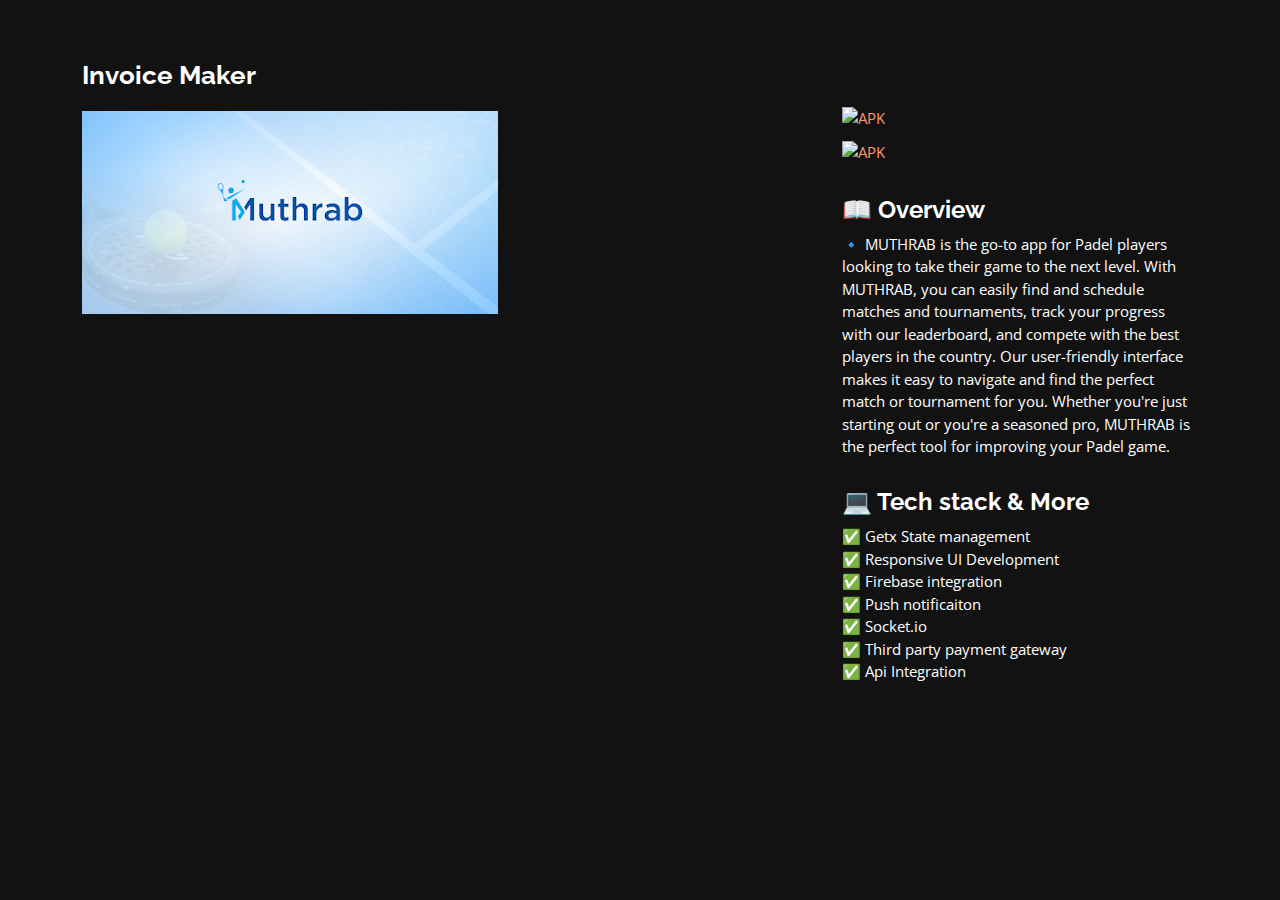
==== portfolio/muthrab.html @ ca73ddd3 "portfolio update" ====
<!DOCTYPE html>
<html lang="en">

<head>
  <meta charset="utf-8">
  <meta content="width=device-width, initial-scale=1.0" name="viewport">

  <title>Invoice Maker</title>
  <meta content="" name="description">
  <meta content="" name="keywords">

  <!-- Favicons -->
  <link href="../assets/img/portfolio/muthrab/icon.png" rel="icon">
  <link href="../assets/img/apple-touch-icon.png" rel="apple-touch-icon">

  <!-- Google Fonts -->
  <link href="https://fonts.googleapis.com/css?family=Open+Sans:300,300i,400,400i,600,600i,700,700i|
              Raleway:300,300i,400,400i,500,500i,600,600i,700,700i|Poppins:300,300i,400,400i,500,500i,
              600,600i,700,700i" rel="stylesheet">

  <!-- Vendor CSS Files -->
  <link href="../assets/vendor/bootstrap/css/bootstrap.min.css" rel="stylesheet">
  <link href="../assets/vendor/bootstrap-icons/bootstrap-icons.css" rel="stylesheet">
  <link href="../assets/vendor/boxicons/css/boxicons.min.css" rel="stylesheet">
  <link href="../assets/vendor/glightbox/css/glightbox.min.css" rel="stylesheet">
  <link href="../assets/vendor/remixicon/remixicon.css" rel="stylesheet">
  <link href="../assets/vendor/swiper/swiper-bundle.min.css" rel="stylesheet">

  <!-- Template Main CSS File -->
  <link href="../assets/css/style-folio.css" rel="stylesheet">

</head>

<body>

  <main id="main">

    <!-- ======= Portfolio Details ======= -->
    <div id="portfolio-details" class="portfolio-details">
      <div class="container">

        <div class="row">

          <div class="col-lg-8">
            <h2 class="portfolio-title">Invoice Maker</h2>

            <div class="portfolio-details-slider swiper">
              <div class="swiper-wrapper align-items-center">

                <div class="swiper-slide">
                  <img src="../assets/img/portfolio/muthrab/1.png" alt="" class="img-fluid">
                </div>
               

              </div>
              <div class="swiper-pagination"></div>
            </div>

          </div>

          <div class="col-lg-4 portfolio-info">
            <ul>
              <div class="row">
                <li>
                  <div class="row">
                    <a href="https://play.google.com/store/apps/details?id=com.app.muthrab" target="_blank">
                      <img src="https://img.shields.io/static/v1?label=Android App &message=Download &color=blue"
                        alt="APK" />
                    </a>
                  </div>
                </li>
                <li>
                  <a href="https://apps.apple.com/in/app/muthrab-مضرب/id6444410599" target="_blank">
                    <img src="https://img.shields.io/static/v1?label=IOS App &message=Download &color=blue" alt="APK" />
                  </a>
                </li>

                &nbsp;
                <li>
                  <h4><b>📖 Overview</b></h4>
                  🔹 MUTHRAB is the go-to app for Padel players looking to take their game to the next level. With MUTHRAB, you can easily find and schedule matches and tournaments, track your progress with our leaderboard, and compete with the best players in the country. Our user-friendly interface makes it easy to navigate and find the perfect match or tournament for you. Whether you're just starting out or you're a seasoned pro, MUTHRAB is the perfect tool for improving your Padel game.
                  <br>

                  &nbsp;
                  <h4><b></b></h4>
                  <h4><b>💻 Tech stack & More</b></h4>
                  ✅ Getx State management
                  <br>
                  ✅ Responsive UI Development
                  <br>
                  ✅ Firebase integration
                  <br>
                  ✅ Push notificaiton
                  <br>
                  ✅ Socket.io
                  <br>
                  ✅ Third party payment gateway
                  <br>
                  ✅ Api Integration
                </li>
            </ul>
          </div>

        </div>

      </div>
    </div>
    <!-- End Portfolio Details -->

  </main>

  <!-- Vendor JS Files -->
  <script src="../assets/vendor/purecounter/purecounter_vanilla.js"></script>
  <script src="../assets/vendor/bootstrap/js/bootstrap.bundle.min.js"></script>
  <script src="../assets/vendor/glightbox/js/glightbox.min.js"></script>
  <script src="../assets/vendor/isotope-layout/isotope.pkgd.min.js"></script>
  <script src="../assets/vendor/swiper/swiper-bundle.min.js"></script>
  <script src="../assets/vendor/waypoints/noframework.waypoints.js"></script>
  <script src="../assets/vendor/php-email-form/validate.js"></script>

  <!-- Template Main JS File -->
  <script src="../assets/js/main.js"></script>

</body>

</html>
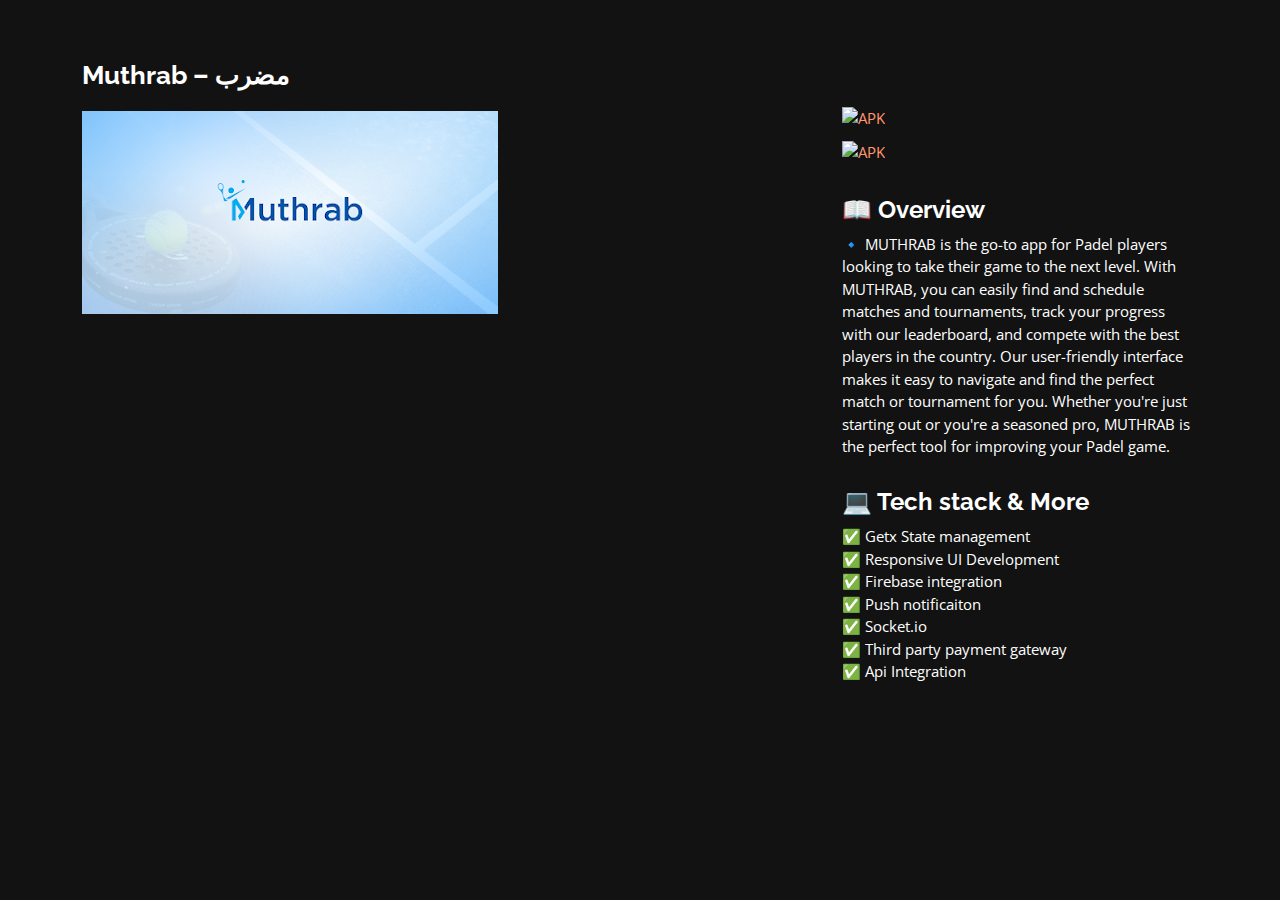
==== commit 9f0e23b3: "update portfolio" ====
--- a/portfolio/muthrab.html
+++ b/portfolio/muthrab.html
@@ -5,7 +5,7 @@
   <meta charset="utf-8">
   <meta content="width=device-width, initial-scale=1.0" name="viewport">
 
-  <title>Invoice Maker</title>
+  <title>Muthrab – مضرب</title>
   <meta content="" name="description">
   <meta content="" name="keywords">
 
@@ -42,7 +42,7 @@
         <div class="row">
 
           <div class="col-lg-8">
-            <h2 class="portfolio-title">Invoice Maker</h2>
+            <h2 class="portfolio-title">Muthrab – مضرب</h2>
 
             <div class="portfolio-details-slider swiper">
               <div class="swiper-wrapper align-items-center">
